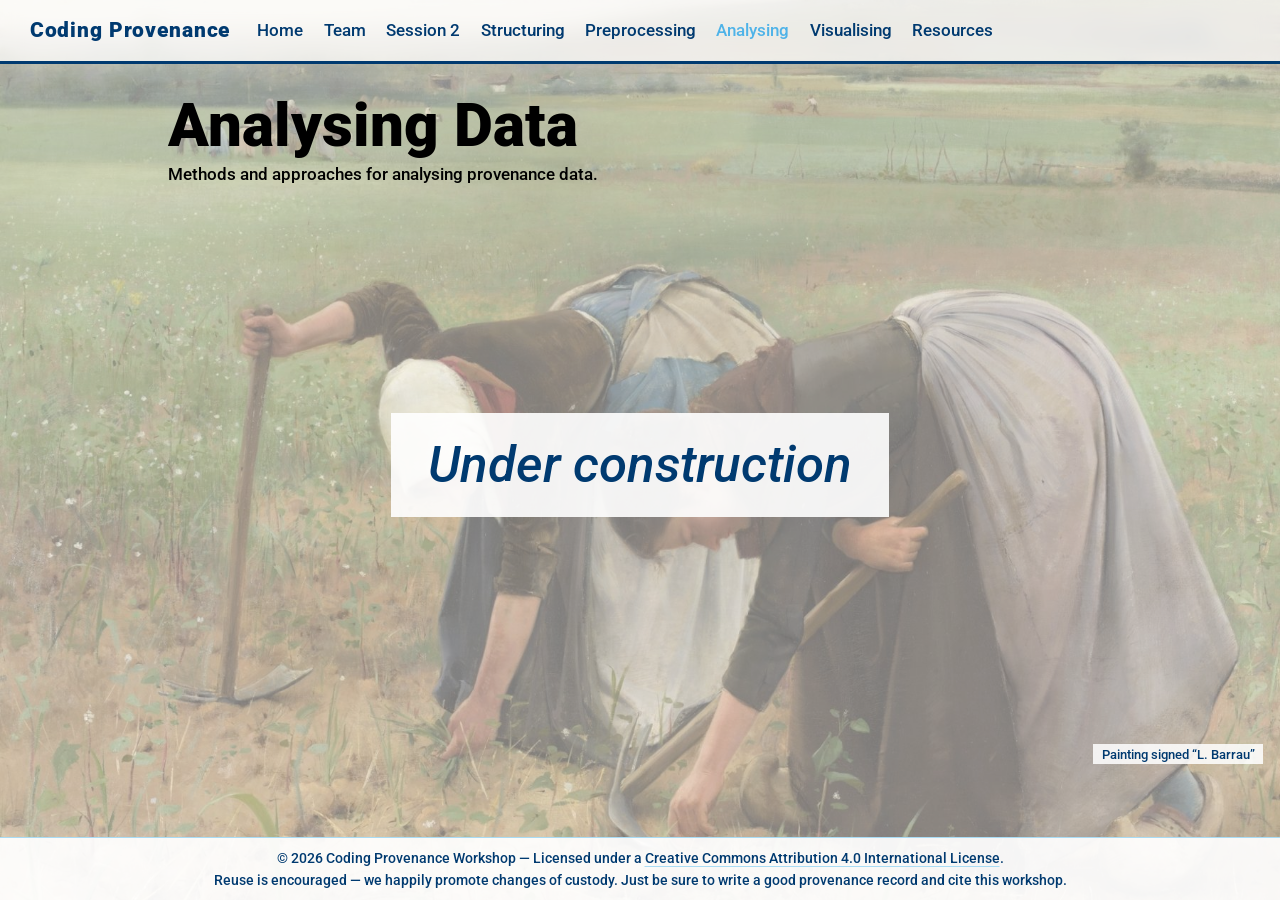
==== analysing-data.html @ 93d11255 "Built site for gh-pages" ====
<!DOCTYPE html>
<html xmlns="http://www.w3.org/1999/xhtml" lang="en" xml:lang="en"><head>

<meta charset="utf-8">
<meta name="generator" content="quarto-1.7.31">

<meta name="viewport" content="width=device-width, initial-scale=1.0, user-scalable=yes">

<meta name="description" content="Methods and approaches for analysing provenance data.">

<title>Analysing Data – Coding Provenance</title>
<style>
code{white-space: pre-wrap;}
span.smallcaps{font-variant: small-caps;}
div.columns{display: flex; gap: min(4vw, 1.5em);}
div.column{flex: auto; overflow-x: auto;}
div.hanging-indent{margin-left: 1.5em; text-indent: -1.5em;}
ul.task-list{list-style: none;}
ul.task-list li input[type="checkbox"] {
  width: 0.8em;
  margin: 0 0.8em 0.2em -1em; /* quarto-specific, see https://github.com/quarto-dev/quarto-cli/issues/4556 */ 
  vertical-align: middle;
}
</style>


<script src="site_libs/quarto-nav/quarto-nav.js"></script>
<script src="site_libs/quarto-nav/headroom.min.js"></script>
<script src="site_libs/clipboard/clipboard.min.js"></script>
<script src="site_libs/quarto-html/quarto.js" type="module"></script>
<script src="site_libs/quarto-html/tabsets/tabsets.js" type="module"></script>
<script src="site_libs/quarto-html/popper.min.js"></script>
<script src="site_libs/quarto-html/tippy.umd.min.js"></script>
<script src="site_libs/quarto-html/anchor.min.js"></script>
<link href="site_libs/quarto-html/tippy.css" rel="stylesheet">
<link href="site_libs/quarto-html/quarto-syntax-highlighting-e1a5c8363afafaef2c763b6775fbf3ca.css" rel="stylesheet" id="quarto-text-highlighting-styles">
<script src="site_libs/bootstrap/bootstrap.min.js"></script>
<link href="site_libs/bootstrap/bootstrap-icons.css" rel="stylesheet">
<link href="site_libs/bootstrap/bootstrap-15149da2662e6cb2939e98f2995735fd.min.css" rel="stylesheet" append-hash="true" id="quarto-bootstrap" data-mode="light">
<script id="quarto-search-options" type="application/json">{
  "language": {
    "search-no-results-text": "No results",
    "search-matching-documents-text": "matching documents",
    "search-copy-link-title": "Copy link to search",
    "search-hide-matches-text": "Hide additional matches",
    "search-more-match-text": "more match in this document",
    "search-more-matches-text": "more matches in this document",
    "search-clear-button-title": "Clear",
    "search-text-placeholder": "",
    "search-detached-cancel-button-title": "Cancel",
    "search-submit-button-title": "Submit",
    "search-label": "Search"
  }
}</script>


</head>

<body class="nav-fixed full-bg quarto-light">

<div id="quarto-search-results"></div>
  <header id="quarto-header" class="headroom fixed-top">
    <nav class="navbar navbar-expand-lg " data-bs-theme="dark">
      <div class="navbar-container container-fluid">
      <div class="navbar-brand-container mx-auto">
    <a class="navbar-brand" href="./index.html">
    <span class="navbar-title">Coding Provenance</span>
    </a>
  </div>
          <button class="navbar-toggler" type="button" data-bs-toggle="collapse" data-bs-target="#navbarCollapse" aria-controls="navbarCollapse" role="menu" aria-expanded="false" aria-label="Toggle navigation" onclick="if (window.quartoToggleHeadroom) { window.quartoToggleHeadroom(); }">
  <span class="navbar-toggler-icon"></span>
</button>
          <div class="collapse navbar-collapse" id="navbarCollapse">
            <ul class="navbar-nav navbar-nav-scroll me-auto">
  <li class="nav-item">
    <a class="nav-link" href="./index.html"> 
<span class="menu-text">Home</span></a>
  </li>  
  <li class="nav-item">
    <a class="nav-link" href="./team.html"> 
<span class="menu-text">Team</span></a>
  </li>  
  <li class="nav-item">
    <a class="nav-link" href="./second-session.html"> 
<span class="menu-text">Session 2</span></a>
  </li>  
  <li class="nav-item">
    <a class="nav-link" href="./structuring-data.html"> 
<span class="menu-text">Structuring</span></a>
  </li>  
  <li class="nav-item">
    <a class="nav-link" href="./preprocessing-data.html"> 
<span class="menu-text">Preprocessing</span></a>
  </li>  
  <li class="nav-item">
    <a class="nav-link active" href="./analysing-data.html" aria-current="page"> 
<span class="menu-text">Analysing</span></a>
  </li>  
  <li class="nav-item">
    <a class="nav-link" href="./visualising-data.html"> 
<span class="menu-text">Visualising</span></a>
  </li>  
  <li class="nav-item">
    <a class="nav-link" href="./resources.html"> 
<span class="menu-text">Resources</span></a>
  </li>  
</ul>
          </div> <!-- /navcollapse -->
            <div class="quarto-navbar-tools">
</div>
      </div> <!-- /container-fluid -->
    </nav>
</header>
<!-- content -->
<div id="quarto-content" class="quarto-container page-columns page-rows-contents page-layout-article page-navbar">
<!-- sidebar -->
<!-- margin-sidebar -->
    <div id="quarto-margin-sidebar" class="sidebar margin-sidebar zindex-bottom">
        
    </div>
<!-- main -->
<main class="content" id="quarto-document-content">

<header id="title-block-header" class="quarto-title-block default">
<div class="quarto-title">
<h1 class="title">Analysing Data</h1>
</div>

<div>
  <div class="description">
    Methods and approaches for analysing provenance data.
  </div>
</div>


<div class="quarto-title-meta">

    
  
    
  </div>
  


</header>


<div class="under-construction with-image" style="background-image: url('images/analysing-bg.jpg');">
<p><span class="uc-label">Under construction</span></p>
<p><span class="uc-credit">Painting signed “L. Barrau”</span></p>
</div>
<!-- Page template: delete the comment markers when you are ready to add content

## Introduction

*Explain the purpose of this step in the workflow.*

## Key concepts

- Concept 1
- Concept 2

## Example

```r
# Add example code here
```

## Exercises

1. *Exercise description*

## Further reading

*See also [Bibliography & Resources](resources.qmd).*

-->



<a onclick="window.scrollTo(0, 0); return false;" role="button" id="quarto-back-to-top"><i class="bi bi-arrow-up"></i> Back to top</a></main> <!-- /main -->
<script id="quarto-html-after-body" type="application/javascript">
  window.document.addEventListener("DOMContentLoaded", function (event) {
    const icon = "";
    const anchorJS = new window.AnchorJS();
    anchorJS.options = {
      placement: 'right',
      icon: icon
    };
    anchorJS.add('.anchored');
    const isCodeAnnotation = (el) => {
      for (const clz of el.classList) {
        if (clz.startsWith('code-annotation-')) {                     
          return true;
        }
      }
      return false;
    }
    const onCopySuccess = function(e) {
      // button target
      const button = e.trigger;
      // don't keep focus
      button.blur();
      // flash "checked"
      button.classList.add('code-copy-button-checked');
      var currentTitle = button.getAttribute("title");
      button.setAttribute("title", "Copied!");
      let tooltip;
      if (window.bootstrap) {
        button.setAttribute("data-bs-toggle", "tooltip");
        button.setAttribute("data-bs-placement", "left");
        button.setAttribute("data-bs-title", "Copied!");
        tooltip = new bootstrap.Tooltip(button, 
          { trigger: "manual", 
            customClass: "code-copy-button-tooltip",
            offset: [0, -8]});
        tooltip.show();    
      }
      setTimeout(function() {
        if (tooltip) {
          tooltip.hide();
          button.removeAttribute("data-bs-title");
          button.removeAttribute("data-bs-toggle");
          button.removeAttribute("data-bs-placement");
        }
        button.setAttribute("title", currentTitle);
        button.classList.remove('code-copy-button-checked');
      }, 1000);
      // clear code selection
      e.clearSelection();
    }
    const getTextToCopy = function(trigger) {
        const codeEl = trigger.previousElementSibling.cloneNode(true);
        for (const childEl of codeEl.children) {
          if (isCodeAnnotation(childEl)) {
            childEl.remove();
          }
        }
        return codeEl.innerText;
    }
    const clipboard = new window.ClipboardJS('.code-copy-button:not([data-in-quarto-modal])', {
      text: getTextToCopy
    });
    clipboard.on('success', onCopySuccess);
    if (window.document.getElementById('quarto-embedded-source-code-modal')) {
      const clipboardModal = new window.ClipboardJS('.code-copy-button[data-in-quarto-modal]', {
        text: getTextToCopy,
        container: window.document.getElementById('quarto-embedded-source-code-modal')
      });
      clipboardModal.on('success', onCopySuccess);
    }
      var localhostRegex = new RegExp(/^(?:http|https):\/\/localhost\:?[0-9]*\//);
      var mailtoRegex = new RegExp(/^mailto:/);
        var filterRegex = new RegExp("https:\/\/barbararomero\.github\.io\/codingprovenance2\/");
      var isInternal = (href) => {
          return filterRegex.test(href) || localhostRegex.test(href) || mailtoRegex.test(href);
      }
      // Inspect non-navigation links and adorn them if external
     var links = window.document.querySelectorAll('a[href]:not(.nav-link):not(.navbar-brand):not(.toc-action):not(.sidebar-link):not(.sidebar-item-toggle):not(.pagination-link):not(.no-external):not([aria-hidden]):not(.dropdown-item):not(.quarto-navigation-tool):not(.about-link)');
      for (var i=0; i<links.length; i++) {
        const link = links[i];
        if (!isInternal(link.href)) {
          // undo the damage that might have been done by quarto-nav.js in the case of
          // links that we want to consider external
          if (link.dataset.originalHref !== undefined) {
            link.href = link.dataset.originalHref;
          }
        }
      }
    function tippyHover(el, contentFn, onTriggerFn, onUntriggerFn) {
      const config = {
        allowHTML: true,
        maxWidth: 500,
        delay: 100,
        arrow: false,
        appendTo: function(el) {
            return el.parentElement;
        },
        interactive: true,
        interactiveBorder: 10,
        theme: 'quarto',
        placement: 'bottom-start',
      };
      if (contentFn) {
        config.content = contentFn;
      }
      if (onTriggerFn) {
        config.onTrigger = onTriggerFn;
      }
      if (onUntriggerFn) {
        config.onUntrigger = onUntriggerFn;
      }
      window.tippy(el, config); 
    }
    const noterefs = window.document.querySelectorAll('a[role="doc-noteref"]');
    for (var i=0; i<noterefs.length; i++) {
      const ref = noterefs[i];
      tippyHover(ref, function() {
        // use id or data attribute instead here
        let href = ref.getAttribute('data-footnote-href') || ref.getAttribute('href');
        try { href = new URL(href).hash; } catch {}
        const id = href.replace(/^#\/?/, "");
        const note = window.document.getElementById(id);
        if (note) {
          return note.innerHTML;
        } else {
          return "";
        }
      });
    }
    const xrefs = window.document.querySelectorAll('a.quarto-xref');
    const processXRef = (id, note) => {
      // Strip column container classes
      const stripColumnClz = (el) => {
        el.classList.remove("page-full", "page-columns");
        if (el.children) {
          for (const child of el.children) {
            stripColumnClz(child);
          }
        }
      }
      stripColumnClz(note)
      if (id === null || id.startsWith('sec-')) {
        // Special case sections, only their first couple elements
        const container = document.createElement("div");
        if (note.children && note.children.length > 2) {
          container.appendChild(note.children[0].cloneNode(true));
          for (let i = 1; i < note.children.length; i++) {
            const child = note.children[i];
            if (child.tagName === "P" && child.innerText === "") {
              continue;
            } else {
              container.appendChild(child.cloneNode(true));
              break;
            }
          }
          if (window.Quarto?.typesetMath) {
            window.Quarto.typesetMath(container);
          }
          return container.innerHTML
        } else {
          if (window.Quarto?.typesetMath) {
            window.Quarto.typesetMath(note);
          }
          return note.innerHTML;
        }
      } else {
        // Remove any anchor links if they are present
        const anchorLink = note.querySelector('a.anchorjs-link');
        if (anchorLink) {
          anchorLink.remove();
        }
        if (window.Quarto?.typesetMath) {
          window.Quarto.typesetMath(note);
        }
        if (note.classList.contains("callout")) {
          return note.outerHTML;
        } else {
          return note.innerHTML;
        }
      }
    }
    for (var i=0; i<xrefs.length; i++) {
      const xref = xrefs[i];
      tippyHover(xref, undefined, function(instance) {
        instance.disable();
        let url = xref.getAttribute('href');
        let hash = undefined; 
        if (url.startsWith('#')) {
          hash = url;
        } else {
          try { hash = new URL(url).hash; } catch {}
        }
        if (hash) {
          const id = hash.replace(/^#\/?/, "");
          const note = window.document.getElementById(id);
          if (note !== null) {
            try {
              const html = processXRef(id, note.cloneNode(true));
              instance.setContent(html);
            } finally {
              instance.enable();
              instance.show();
            }
          } else {
            // See if we can fetch this
            fetch(url.split('#')[0])
            .then(res => res.text())
            .then(html => {
              const parser = new DOMParser();
              const htmlDoc = parser.parseFromString(html, "text/html");
              const note = htmlDoc.getElementById(id);
              if (note !== null) {
                const html = processXRef(id, note);
                instance.setContent(html);
              } 
            }).finally(() => {
              instance.enable();
              instance.show();
            });
          }
        } else {
          // See if we can fetch a full url (with no hash to target)
          // This is a special case and we should probably do some content thinning / targeting
          fetch(url)
          .then(res => res.text())
          .then(html => {
            const parser = new DOMParser();
            const htmlDoc = parser.parseFromString(html, "text/html");
            const note = htmlDoc.querySelector('main.content');
            if (note !== null) {
              // This should only happen for chapter cross references
              // (since there is no id in the URL)
              // remove the first header
              if (note.children.length > 0 && note.children[0].tagName === "HEADER") {
                note.children[0].remove();
              }
              const html = processXRef(null, note);
              instance.setContent(html);
            } 
          }).finally(() => {
            instance.enable();
            instance.show();
          });
        }
      }, function(instance) {
      });
    }
        let selectedAnnoteEl;
        const selectorForAnnotation = ( cell, annotation) => {
          let cellAttr = 'data-code-cell="' + cell + '"';
          let lineAttr = 'data-code-annotation="' +  annotation + '"';
          const selector = 'span[' + cellAttr + '][' + lineAttr + ']';
          return selector;
        }
        const selectCodeLines = (annoteEl) => {
          const doc = window.document;
          const targetCell = annoteEl.getAttribute("data-target-cell");
          const targetAnnotation = annoteEl.getAttribute("data-target-annotation");
          const annoteSpan = window.document.querySelector(selectorForAnnotation(targetCell, targetAnnotation));
          const lines = annoteSpan.getAttribute("data-code-lines").split(",");
          const lineIds = lines.map((line) => {
            return targetCell + "-" + line;
          })
          let top = null;
          let height = null;
          let parent = null;
          if (lineIds.length > 0) {
              //compute the position of the single el (top and bottom and make a div)
              const el = window.document.getElementById(lineIds[0]);
              top = el.offsetTop;
              height = el.offsetHeight;
              parent = el.parentElement.parentElement;
            if (lineIds.length > 1) {
              const lastEl = window.document.getElementById(lineIds[lineIds.length - 1]);
              const bottom = lastEl.offsetTop + lastEl.offsetHeight;
              height = bottom - top;
            }
            if (top !== null && height !== null && parent !== null) {
              // cook up a div (if necessary) and position it 
              let div = window.document.getElementById("code-annotation-line-highlight");
              if (div === null) {
                div = window.document.createElement("div");
                div.setAttribute("id", "code-annotation-line-highlight");
                div.style.position = 'absolute';
                parent.appendChild(div);
              }
              div.style.top = top - 2 + "px";
              div.style.height = height + 4 + "px";
              div.style.left = 0;
              let gutterDiv = window.document.getElementById("code-annotation-line-highlight-gutter");
              if (gutterDiv === null) {
                gutterDiv = window.document.createElement("div");
                gutterDiv.setAttribute("id", "code-annotation-line-highlight-gutter");
                gutterDiv.style.position = 'absolute';
                const codeCell = window.document.getElementById(targetCell);
                const gutter = codeCell.querySelector('.code-annotation-gutter');
                gutter.appendChild(gutterDiv);
              }
              gutterDiv.style.top = top - 2 + "px";
              gutterDiv.style.height = height + 4 + "px";
            }
            selectedAnnoteEl = annoteEl;
          }
        };
        const unselectCodeLines = () => {
          const elementsIds = ["code-annotation-line-highlight", "code-annotation-line-highlight-gutter"];
          elementsIds.forEach((elId) => {
            const div = window.document.getElementById(elId);
            if (div) {
              div.remove();
            }
          });
          selectedAnnoteEl = undefined;
        };
          // Handle positioning of the toggle
      window.addEventListener(
        "resize",
        throttle(() => {
          elRect = undefined;
          if (selectedAnnoteEl) {
            selectCodeLines(selectedAnnoteEl);
          }
        }, 10)
      );
      function throttle(fn, ms) {
      let throttle = false;
      let timer;
        return (...args) => {
          if(!throttle) { // first call gets through
              fn.apply(this, args);
              throttle = true;
          } else { // all the others get throttled
              if(timer) clearTimeout(timer); // cancel #2
              timer = setTimeout(() => {
                fn.apply(this, args);
                timer = throttle = false;
              }, ms);
          }
        };
      }
        // Attach click handler to the DT
        const annoteDls = window.document.querySelectorAll('dt[data-target-cell]');
        for (const annoteDlNode of annoteDls) {
          annoteDlNode.addEventListener('click', (event) => {
            const clickedEl = event.target;
            if (clickedEl !== selectedAnnoteEl) {
              unselectCodeLines();
              const activeEl = window.document.querySelector('dt[data-target-cell].code-annotation-active');
              if (activeEl) {
                activeEl.classList.remove('code-annotation-active');
              }
              selectCodeLines(clickedEl);
              clickedEl.classList.add('code-annotation-active');
            } else {
              // Unselect the line
              unselectCodeLines();
              clickedEl.classList.remove('code-annotation-active');
            }
          });
        }
    const findCites = (el) => {
      const parentEl = el.parentElement;
      if (parentEl) {
        const cites = parentEl.dataset.cites;
        if (cites) {
          return {
            el,
            cites: cites.split(' ')
          };
        } else {
          return findCites(el.parentElement)
        }
      } else {
        return undefined;
      }
    };
    var bibliorefs = window.document.querySelectorAll('a[role="doc-biblioref"]');
    for (var i=0; i<bibliorefs.length; i++) {
      const ref = bibliorefs[i];
      const citeInfo = findCites(ref);
      if (citeInfo) {
        tippyHover(citeInfo.el, function() {
          var popup = window.document.createElement('div');
          citeInfo.cites.forEach(function(cite) {
            var citeDiv = window.document.createElement('div');
            citeDiv.classList.add('hanging-indent');
            citeDiv.classList.add('csl-entry');
            var biblioDiv = window.document.getElementById('ref-' + cite);
            if (biblioDiv) {
              citeDiv.innerHTML = biblioDiv.innerHTML;
            }
            popup.appendChild(citeDiv);
          });
          return popup.innerHTML;
        });
      }
    }
  });
  </script>
</div> <!-- /content -->
<footer class="footer">
  <div class="nav-footer">
    <div class="nav-footer-left">
      &nbsp;
    </div>   
    <div class="nav-footer-center">
<p>© 2026 Coding Provenance Workshop — Licensed under a <a href="https://creativecommons.org/licenses/by/4.0/">Creative Commons Attribution 4.0 International License</a>.<br> Reuse is encouraged — we happily promote changes of custody. Just be sure to write a good provenance record and cite this workshop.</p>
</div>
    <div class="nav-footer-right">
      &nbsp;
    </div>
  </div>
</footer>




</body></html>
---- site_libs/quarto-html/tippy.css ----
.tippy-box[data-animation=fade][data-state=hidden]{opacity:0}[data-tippy-root]{max-width:calc(100vw - 10px)}.tippy-box{position:relative;background-color:#333;color:#fff;border-radius:4px;font-size:14px;line-height:1.4;white-space:normal;outline:0;transition-property:transform,visibility,opacity}.tippy-box[data-placement^=top]>.tippy-arrow{bottom:0}.tippy-box[data-placement^=top]>.tippy-arrow:before{bottom:-7px;left:0;border-width:8px 8px 0;border-top-color:initial;transform-origin:center top}.tippy-box[data-placement^=bottom]>.tippy-arrow{top:0}.tippy-box[data-placement^=bottom]>.tippy-arrow:before{top:-7px;left:0;border-width:0 8px 8px;border-bottom-color:initial;transform-origin:center bottom}.tippy-box[data-placement^=left]>.tippy-arrow{right:0}.tippy-box[data-placement^=left]>.tippy-arrow:before{border-width:8px 0 8px 8px;border-left-color:initial;right:-7px;transform-origin:center left}.tippy-box[data-placement^=right]>.tippy-arrow{left:0}.tippy-box[data-placement^=right]>.tippy-arrow:before{left:-7px;border-width:8px 8px 8px 0;border-right-color:initial;transform-origin:center right}.tippy-box[data-inertia][data-state=visible]{transition-timing-function:cubic-bezier(.54,1.5,.38,1.11)}.tippy-arrow{width:16px;height:16px;color:#333}.tippy-arrow:before{content:"";position:absolute;border-color:transparent;border-style:solid}.tippy-content{position:relative;padding:5px 9px;z-index:1}
---- site_libs/quarto-html/quarto-syntax-highlighting-e1a5c8363afafaef2c763b6775fbf3ca.css ----
/* quarto syntax highlight colors */
:root {
  --quarto-hl-ot-color: #003B4F;
  --quarto-hl-at-color: #657422;
  --quarto-hl-ss-color: #20794D;
  --quarto-hl-an-color: #5E5E5E;
  --quarto-hl-fu-color: #4758AB;
  --quarto-hl-st-color: #20794D;
  --quarto-hl-cf-color: #003B4F;
  --quarto-hl-op-color: #5E5E5E;
  --quarto-hl-er-color: #AD0000;
  --quarto-hl-bn-color: #AD0000;
  --quarto-hl-al-color: #AD0000;
  --quarto-hl-va-color: #111111;
  --quarto-hl-bu-color: inherit;
  --quarto-hl-ex-color: inherit;
  --quarto-hl-pp-color: #AD0000;
  --quarto-hl-in-color: #5E5E5E;
  --quarto-hl-vs-color: #20794D;
  --quarto-hl-wa-color: #5E5E5E;
  --quarto-hl-do-color: #5E5E5E;
  --quarto-hl-im-color: #00769E;
  --quarto-hl-ch-color: #20794D;
  --quarto-hl-dt-color: #AD0000;
  --quarto-hl-fl-color: #AD0000;
  --quarto-hl-co-color: #5E5E5E;
  --quarto-hl-cv-color: #5E5E5E;
  --quarto-hl-cn-color: #8f5902;
  --quarto-hl-sc-color: #5E5E5E;
  --quarto-hl-dv-color: #AD0000;
  --quarto-hl-kw-color: #003B4F;
}

/* other quarto variables */
:root {
  --quarto-font-monospace: SFMono-Regular, Menlo, Monaco, Consolas, "Liberation Mono", "Courier New", monospace;
}

/* syntax highlight based on Pandoc's rules */
pre > code.sourceCode > span {
  color: #003B4F;
}

code.sourceCode > span {
  color: #003B4F;
}

div.sourceCode,
div.sourceCode pre.sourceCode {
  color: #003B4F;
}

/* Normal */
code span {
  color: #003B4F;
}

/* Alert */
code span.al {
  color: #AD0000;
  font-style: inherit;
}

/* Annotation */
code span.an {
  color: #5E5E5E;
  font-style: inherit;
}

/* Attribute */
code span.at {
  color: #657422;
  font-style: inherit;
}

/* BaseN */
code span.bn {
  color: #AD0000;
  font-style: inherit;
}

/* BuiltIn */
code span.bu {
  font-style: inherit;
}

/* ControlFlow */
code span.cf {
  color: #003B4F;
  font-weight: bold;
  font-style: inherit;
}

/* Char */
code span.ch {
  color: #20794D;
  font-style: inherit;
}

/* Constant */
code span.cn {
  color: #8f5902;
  font-style: inherit;
}

/* Comment */
code span.co {
  color: #5E5E5E;
  font-style: inherit;
}

/* CommentVar */
code span.cv {
  color: #5E5E5E;
  font-style: italic;
}

/* Documentation */
code span.do {
  color: #5E5E5E;
  font-style: italic;
}

/* DataType */
code span.dt {
  color: #AD0000;
  font-style: inherit;
}

/* DecVal */
code span.dv {
  color: #AD0000;
  font-style: inherit;
}

/* Error */
code span.er {
  color: #AD0000;
  font-style: inherit;
}

/* Extension */
code span.ex {
  font-style: inherit;
}

/* Float */
code span.fl {
  color: #AD0000;
  font-style: inherit;
}

/* Function */
code span.fu {
  color: #4758AB;
  font-style: inherit;
}

/* Import */
code span.im {
  color: #00769E;
  font-style: inherit;
}

/* Information */
code span.in {
  color: #5E5E5E;
  font-style: inherit;
}

/* Keyword */
code span.kw {
  color: #003B4F;
  font-weight: bold;
  font-style: inherit;
}

/* Operator */
code span.op {
  color: #5E5E5E;
  font-style: inherit;
}

/* Other */
code span.ot {
  color: #003B4F;
  font-style: inherit;
}

/* Preprocessor */
code span.pp {
  color: #AD0000;
  font-style: inherit;
}

/* SpecialChar */
code span.sc {
  color: #5E5E5E;
  font-style: inherit;
}

/* SpecialString */
code span.ss {
  color: #20794D;
  font-style: inherit;
}

/* String */
code span.st {
  color: #20794D;
  font-style: inherit;
}

/* Variable */
code span.va {
  color: #111111;
  font-style: inherit;
}

/* VerbatimString */
code span.vs {
  color: #20794D;
  font-style: inherit;
}

/* Warning */
code span.wa {
  color: #5E5E5E;
  font-style: italic;
}

.prevent-inlining {
  content: "</";
}

/*# sourceMappingURL=c735b2cac6c846c1abc72f5ce1520814.css.map */
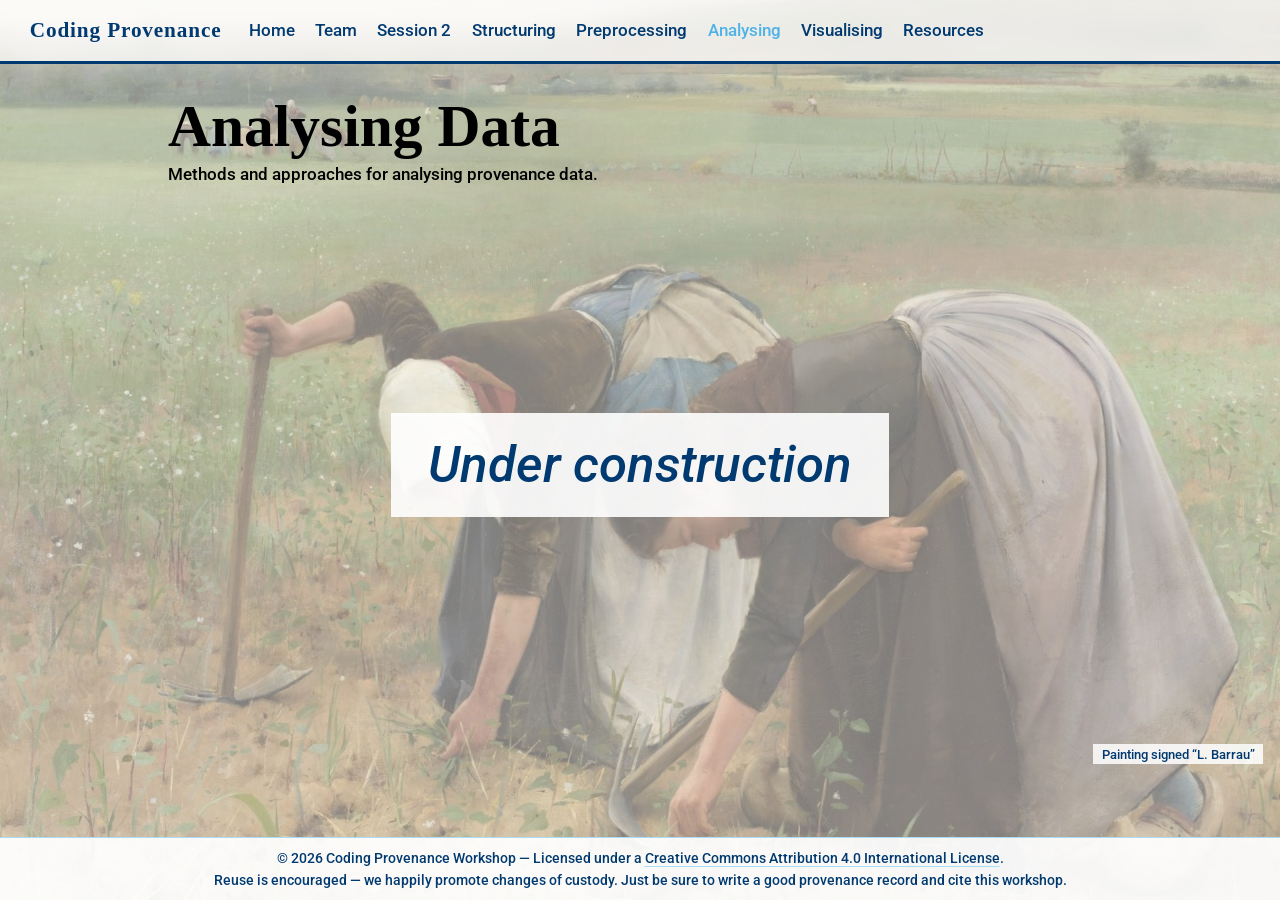
==== commit 94a9fcd5: "Built site for gh-pages" ====
--- a/analysing-data.html
+++ b/analysing-data.html
@@ -36,7 +36,7 @@
 <link href="site_libs/quarto-html/quarto-syntax-highlighting-e1a5c8363afafaef2c763b6775fbf3ca.css" rel="stylesheet" id="quarto-text-highlighting-styles">
 <script src="site_libs/bootstrap/bootstrap.min.js"></script>
 <link href="site_libs/bootstrap/bootstrap-icons.css" rel="stylesheet">
-<link href="site_libs/bootstrap/bootstrap-15149da2662e6cb2939e98f2995735fd.min.css" rel="stylesheet" append-hash="true" id="quarto-bootstrap" data-mode="light">
+<link href="site_libs/bootstrap/bootstrap-b7312dc9838c9d2191360e376c9fffb5.min.css" rel="stylesheet" append-hash="true" id="quarto-bootstrap" data-mode="light">
 <script id="quarto-search-options" type="application/json">{
   "language": {
     "search-no-results-text": "No results",
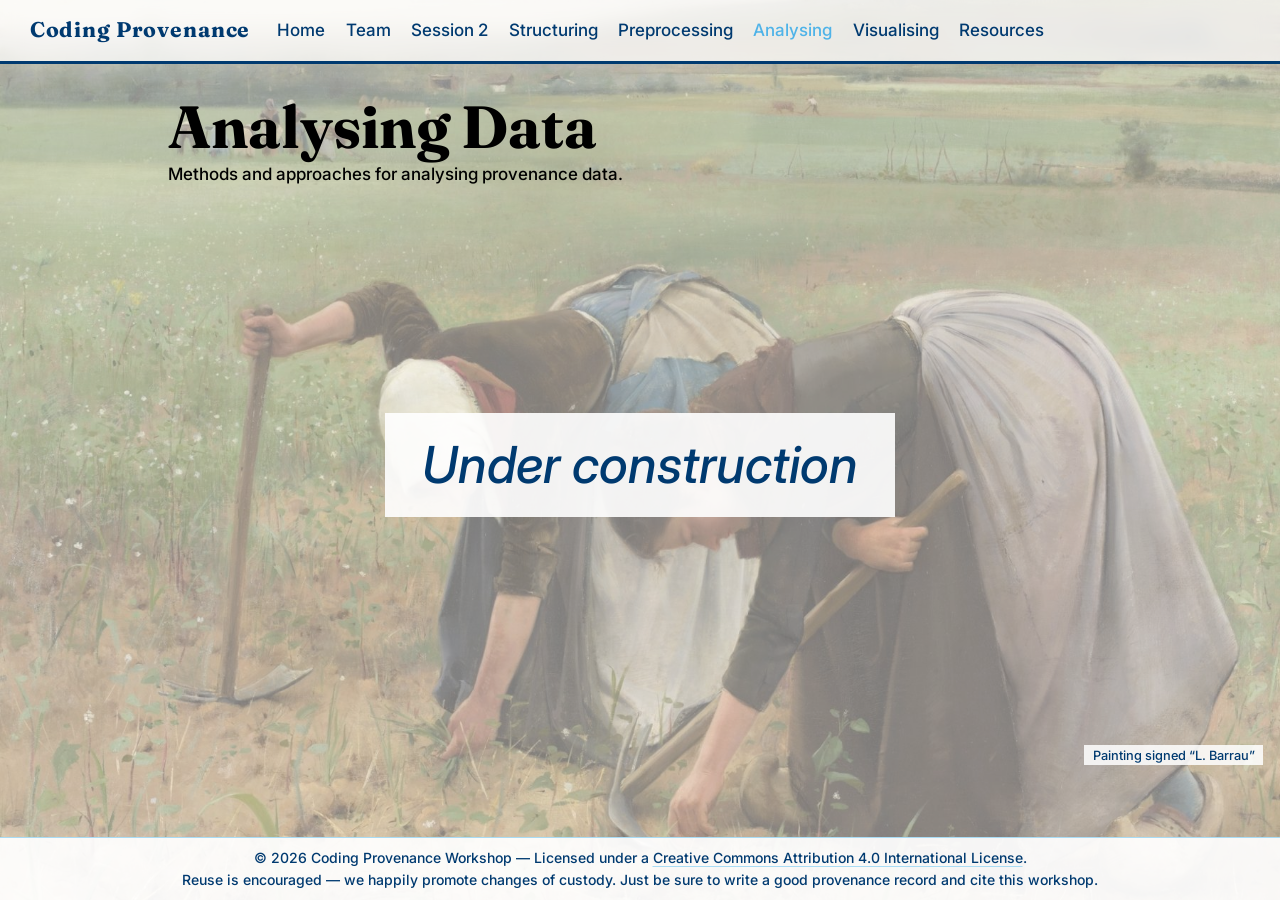
==== commit f5cc793e: "Built site for gh-pages" ====
--- a/analysing-data.html
+++ b/analysing-data.html
@@ -36,7 +36,7 @@
 <link href="site_libs/quarto-html/quarto-syntax-highlighting-e1a5c8363afafaef2c763b6775fbf3ca.css" rel="stylesheet" id="quarto-text-highlighting-styles">
 <script src="site_libs/bootstrap/bootstrap.min.js"></script>
 <link href="site_libs/bootstrap/bootstrap-icons.css" rel="stylesheet">
-<link href="site_libs/bootstrap/bootstrap-b7312dc9838c9d2191360e376c9fffb5.min.css" rel="stylesheet" append-hash="true" id="quarto-bootstrap" data-mode="light">
+<link href="site_libs/bootstrap/bootstrap-994caef15bddbe13909a494aa550f241.min.css" rel="stylesheet" append-hash="true" id="quarto-bootstrap" data-mode="light">
 <script id="quarto-search-options" type="application/json">{
   "language": {
     "search-no-results-text": "No results",
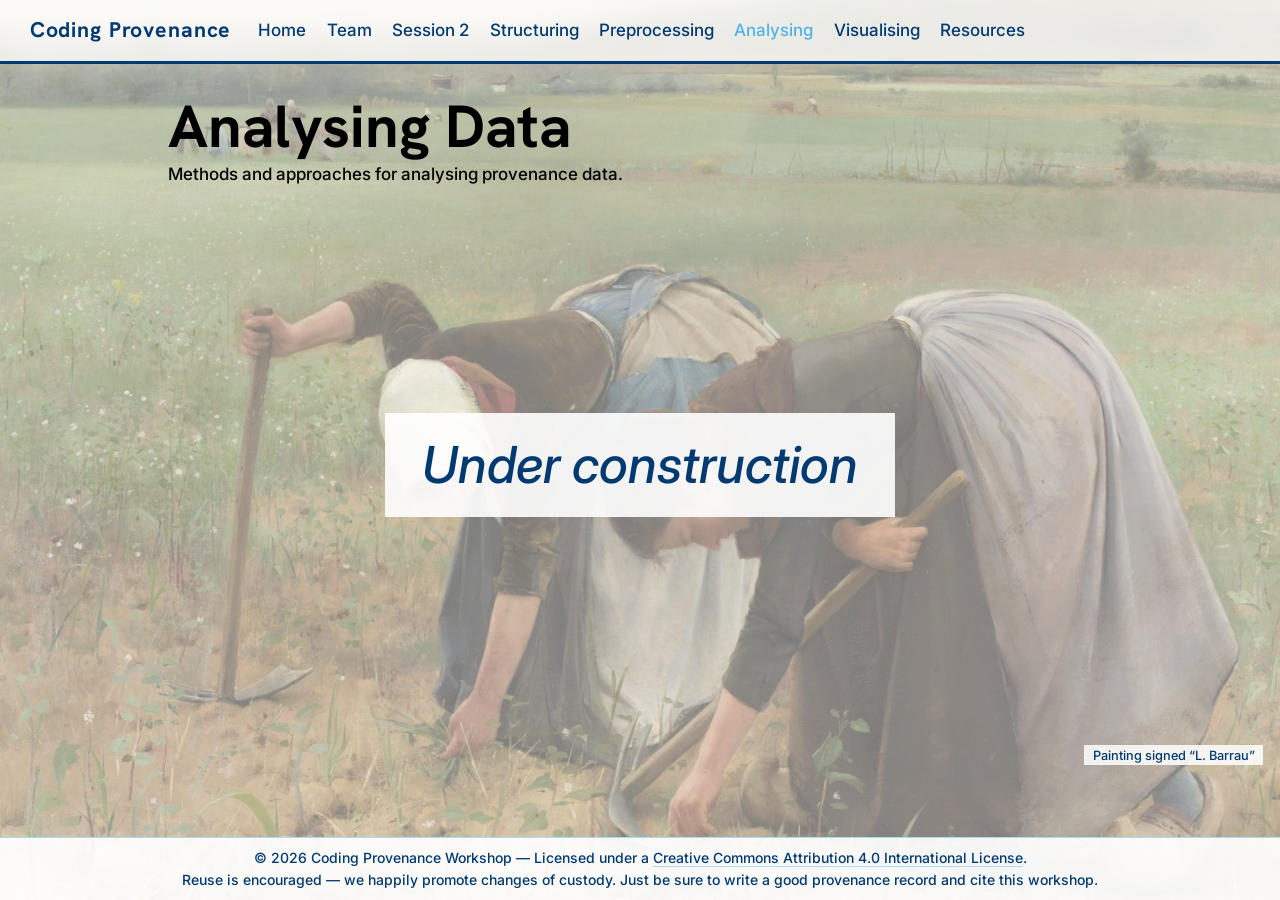
==== commit 60059bd0: "Built site for gh-pages" ====
--- a/analysing-data.html
+++ b/analysing-data.html
@@ -36,7 +36,7 @@
 <link href="site_libs/quarto-html/quarto-syntax-highlighting-e1a5c8363afafaef2c763b6775fbf3ca.css" rel="stylesheet" id="quarto-text-highlighting-styles">
 <script src="site_libs/bootstrap/bootstrap.min.js"></script>
 <link href="site_libs/bootstrap/bootstrap-icons.css" rel="stylesheet">
-<link href="site_libs/bootstrap/bootstrap-994caef15bddbe13909a494aa550f241.min.css" rel="stylesheet" append-hash="true" id="quarto-bootstrap" data-mode="light">
+<link href="site_libs/bootstrap/bootstrap-3f06ab8ab14953a31e3d13c63448ba71.min.css" rel="stylesheet" append-hash="true" id="quarto-bootstrap" data-mode="light">
 <script id="quarto-search-options" type="application/json">{
   "language": {
     "search-no-results-text": "No results",
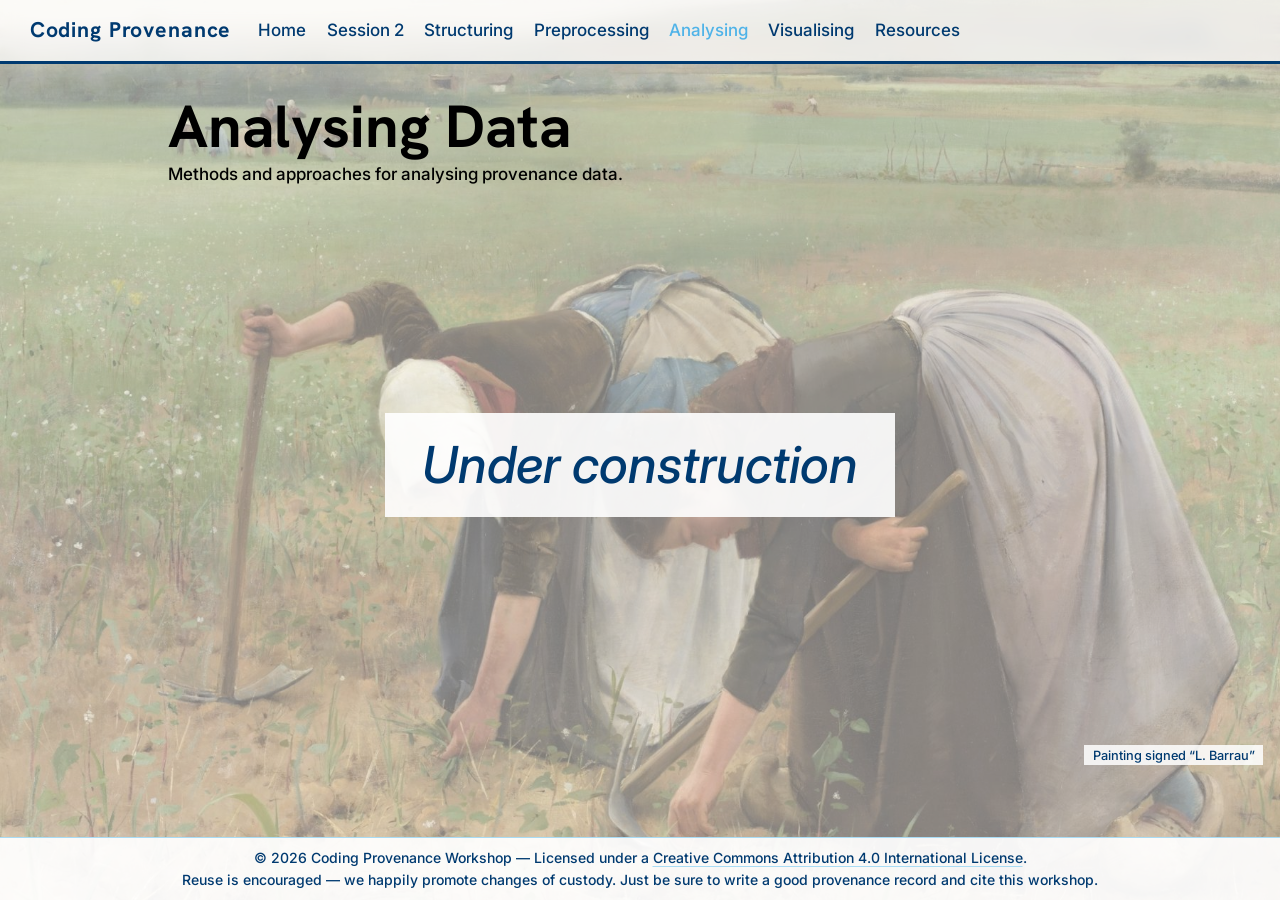
==== commit 714de924: "Built site for gh-pages" ====
--- a/analysing-data.html
+++ b/analysing-data.html
@@ -77,10 +77,6 @@
 <span class="menu-text">Home</span></a>
   </li>  
   <li class="nav-item">
-    <a class="nav-link" href="./team.html"> 
-<span class="menu-text">Team</span></a>
-  </li>  
-  <li class="nav-item">
     <a class="nav-link" href="./second-session.html"> 
 <span class="menu-text">Session 2</span></a>
   </li>  
